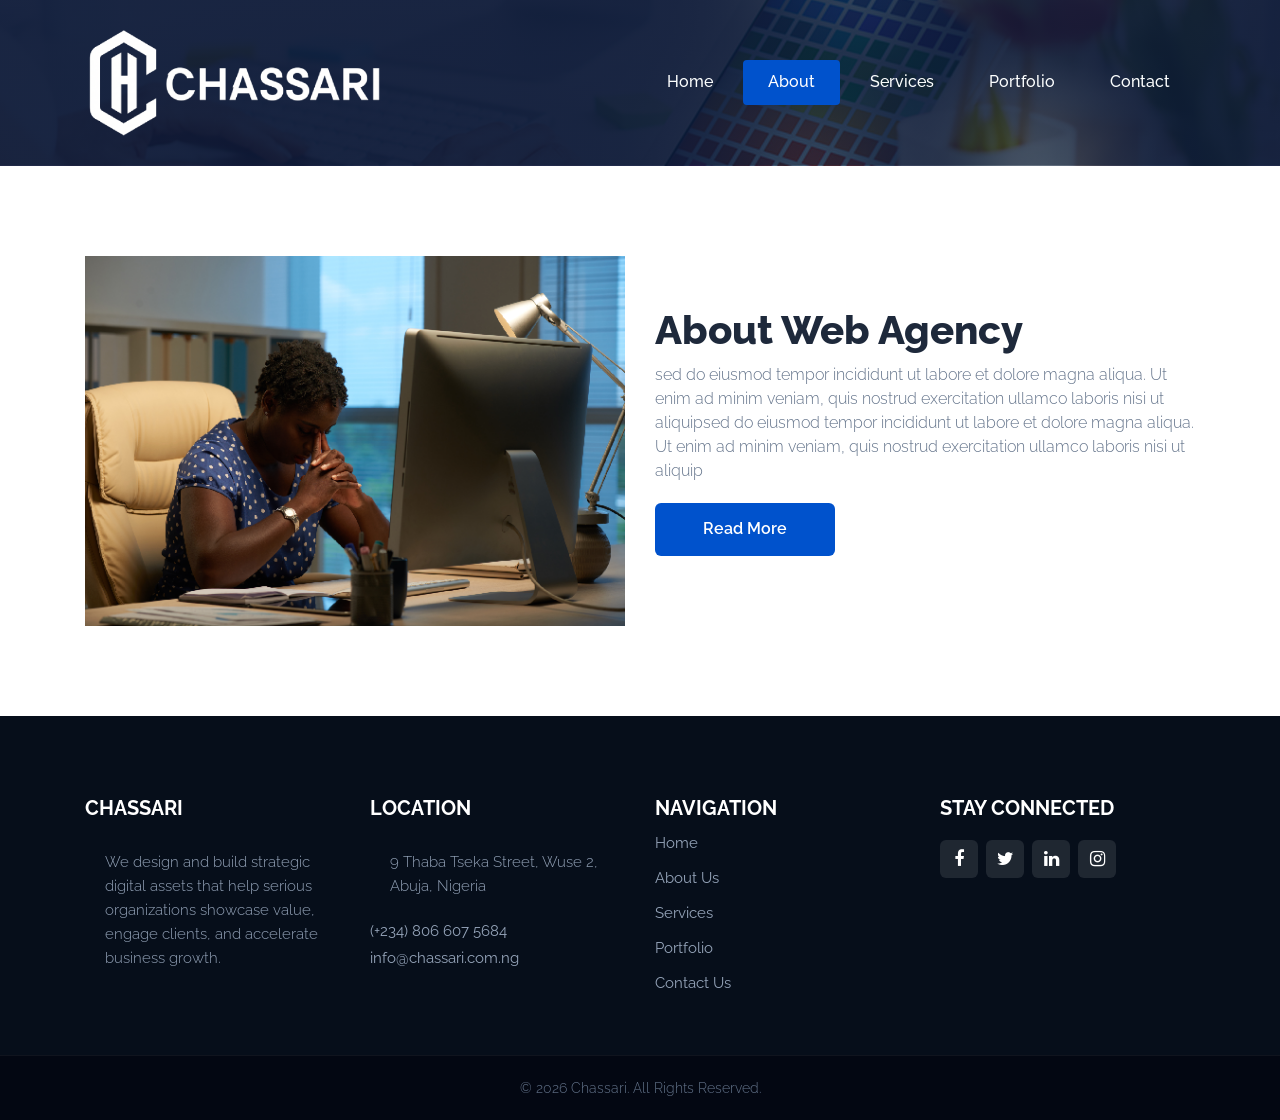
==== about.html @ c995de71 "Add files via upload" ====
<!DOCTYPE html>
<html lang="en">
   <head>
      <!-- basic -->
      <meta charset="utf-8">
      <meta http-equiv="X-UA-Compatible" content="IE=edge">
      <meta name="viewport" content="width=device-width, initial-scale=1">
      <!-- mobile metas -->
      <meta name="viewport" content="width=device-width, initial-scale=1">
      <meta name="viewport" content="initial-scale=1, maximum-scale=1">
      <!-- site metas -->
      <title>About</title>
      <meta name="keywords" content="">
      <meta name="description" content="">
      <meta name="author" content="">
      <!-- bootstrap css -->
      <link rel="stylesheet" type="text/css" href="css/bootstrap.min.css">
      <!-- style css -->
      <link rel="stylesheet" type="text/css" href="css/style.css">
      <!-- Responsive-->
      <link rel="stylesheet" href="css/responsive.css">
      <!-- fevicon -->
      <link rel="icon" href="images/fevicon.png" type="image/gif" />
      <!-- Scrollbar Custom CSS -->
      <link rel="stylesheet" href="css/jquery.mCustomScrollbar.min.css">
      <!-- Tweaks for older IEs-->
      <link rel="stylesheet" href="https://netdna.bootstrapcdn.com/font-awesome/4.0.3/css/font-awesome.css">
      <!-- fonts -->
      <link href="https://fonts.googleapis.com/css2?family=Raleway:wght@400;500;600;800&family=Sen:wght@400;700;800&display=swap" rel="stylesheet">
   </head>
   <body>
      <!-- header top section start -->
      
      <!-- header top section start -->
      <!-- header section start -->
      <div class="header_section">
         <div class="container">
            <nav class="navbar navbar-expand-lg navbar-light bg-light">
               <div class="logo"><a href="index.html"><img src="images/logo.png"></a></div>
               <button class="navbar-toggler" type="button" data-toggle="collapse" data-target="#navbarSupportedContent" aria-controls="navbarSupportedContent" aria-expanded="false" aria-label="Toggle navigation">
               <span class="navbar-toggler-icon"></span>
               </button>
               <div class="collapse navbar-collapse" id="navbarSupportedContent">
<ul class="navbar-nav ml-auto">
   <li class="nav-item">
      <a class="nav-link" href="index.html">Home</a>
   </li>
   <li class="nav-item active">
      <a class="nav-link" href="about.html">About</a>
   </li>
   <li class="nav-item">
      <a class="nav-link" href="services.html">Services</a>
   </li>
   <li class="nav-item">
      <a class="nav-link" href="portfolio.html">Portfolio</a>
   </li>
   <li class="nav-item">
      <a class="nav-link" href="contact.html">Contact</a>
   </li>
</ul>
                  <form class="form-inline my-2 my-lg-0">
                  </form>
               </div>
            </nav>
         </div>
      </div>
      <!-- header section end -->
      <!-- about sectuion start -->
      <div class="about_section layout_padding">
         <div class="container">
            <div class="row">
               <div class="col-md-6">
                  <div class="about_img"><img src="images/about-img.png"></div>
               </div>
               <div class="col-md-6">
                  <h1 class="about_taital">About Web Agency</h1>
                  <p class="about_text">sed do eiusmod tempor incididunt ut labore et dolore magna aliqua. Ut enim ad minim veniam, quis nostrud exercitation ullamco laboris nisi ut aliquipsed do eiusmod tempor incididunt ut labore et dolore magna aliqua. Ut enim ad minim veniam, quis nostrud exercitation ullamco laboris nisi ut aliquip</p>
                  <div class="read_bt_1"><a href="#">Read More</a></div>
               </div>
            </div>
         </div>
      </div>
      <!-- about sectuion end -->
      <!-- footer section start -->
      <div class="footer_section layout_padding">
         <div class="container">
            <div class="footer_section_2">
               <div class="row">
                  <div class="col-lg-3 col-sm-6">
                     <h2 class="useful_text">Chassari</h2>
                     <p class="lorem_text">We design and build strategic digital assets that help serious organizations showcase value, engage clients, and accelerate business growth.</p>
                  </div>
                  <div class="col-lg-3 col-sm-6">
                     <h2 class="useful_text">Location</h2>
                     <p class="dummy_text">9 Thaba Tseka Street, Wuse 2, Abuja, Nigeria</p>
                     <div class="location_text"><a href="tel:+2348066075684">(+234) 806 607 5684</a></div>
                     <div class="location_text"><a href="mailto:info@chassari.com.ng">info@chassari.com.ng</a></div>
                  </div>
                  <div class="col-lg-3 col-sm-6">
                     <h2 class="useful_text">Navigation</h2>
                     <div class="footer_menu">
                        <ul>
                           <li><a href="index.html">Home</a></li>
                           <li><a href="about.html">About Us</a></li>
                           <li><a href="services.html">Services</a></li>
                           <li><a href="portfolio.html">Portfolio</a></li>
                           <li><a href="contact.html">Contact Us</a></li>
                        </ul>
                     </div>
                  </div>
                  <div class="col-lg-3 col-sm-6">
                     <h2 class="useful_text">Stay Connected</h2>
                     <div class="form-group">

                        <div class="social_icon">
                           <ul>
                              <li><a href="#"><i class="fa fa-facebook" aria-hidden="true"></i></a></li>
                              <li><a href="#"><i class="fa fa-twitter" aria-hidden="true"></i></a></li>
                              <li><a href="#"><i class="fa fa-linkedin" aria-hidden="true"></i></a></li>
                              <li><a href="#"><i class="fa fa-instagram" aria-hidden="true"></i></a></li>
                           </ul>
                        </div>
                     </div>
                  </div>
               </div>
            </div>
         </div>
      </div>
      <!-- footer section end -->
      <!-- copyright section start -->
      <div class="copyright_section">
         <div class="container">
            <div class="row">
               <div class="col-sm-12">
                  <p class="copyright_text">&copy; 2026 Chassari. All Rights Reserved.</p>
               </div>
            </div>
         </div>
      </div>
      <!-- copyright section end -->
      <!-- Javascript files-->
      <script src="js/jquery.min.js"></script>
      <script src="js/popper.min.js"></script>
      <script src="js/bootstrap.bundle.min.js"></script>
      <script src="js/jquery-3.0.0.min.js"></script>
      <script src="js/plugin.js"></script>
   </body>
</html>
---- css/style.css ----
/*--------------------------------------------------------------------- File Name: style.css ---------------------------------------------------------------------*/

/*--------------------------------------------------------------------- import Fonts ---------------------------------------------------------------------*/

@import url('https://fonts.googleapis.com/css?family=Rajdhani:300,400,500,600,700');
@import url('https://fonts.googleapis.com/css?family=Poppins:100,100i,200,200i,300,300i,400,400i,500,500i,600,600i,700,700i,800,800i,900,900i');
@font-face {
    font-family: "Righteous";
    src: url("../fonts/BalooChettan-Regular.ttf");
}

/*--------------------------------------------------------------------- import Files ---------------------------------------------------------------------*/

@import url(animate.min.css);
@import url(normalize.css);
@import url(icomoon.css);
@import url(css/font-awesome.min.css);
@import url(meanmenu.css);
@import url(owl.carousel.min.css);
@import url(swiper.min.css);
@import url(slick.css);
@import url(jquery.fancybox.min.css);
@import url(jquery-ui.css);
@import url(nice-select.css);

/*--------------------------------------------------------------------- Color Palette Variables ---------------------------------------------------------------------*/

:root {
    --brand-primary: #0052CC;         /* Corporate Tech Blue */
    --brand-primary-dark: #003D99;    /* Deep Blue Hover */
    --brand-accent: #00B8D9;          /* Cyan Accent */
    --brand-dark-bg: #0A192F;         /* Midnight Navy Background */
    --brand-card-bg: #112240;         /* Modern Dark Elevation Card */
    --brand-light-bg: #F8FAFC;        /* Clean Light Slate Gray */
    --text-dark: #1E293B;             /* Charcoal Primary Heading Text */
    --text-muted: #64748B;            /* Muted Body Text */
}

/*--------------------------------------------------------------------- Skeleton ---------------------------------------------------------------------*/

* {
    box-sizing: border-box !important;
    transition: ease all 0.3s;
}

html {
    scroll-behavior: smooth;
}

body {
    color: var(--text-muted);
    font-size: 14px;
    line-height: 1.80857;
    font-weight: normal;
    overflow-x: hidden;
    font-family: 'Raleway', sans-serif;
    background-color: #ffffff;
}

a {
    color: var(--text-dark);
    text-decoration: none !important;
    outline: none !important;
    -webkit-transition: all .3s ease-in-out;
    -moz-transition: all .3s ease-in-out;
    -ms-transition: all .3s ease-in-out;
    -o-transition: all .3s ease-in-out;
    transition: all .3s ease-in-out;
}

h1, h2, h3, h4, h5, h6 {
    letter-spacing: 0;
    font-weight: normal;
    position: relative;
    padding: 0 0 10px 0;
    line-height: normal;
    color: var(--text-dark);
    margin: 0;
}

h1 { font-size: 24px }
h2 { font-size: 22px }
h3 { font-size: 18px }
h4 { font-size: 16px }
h5 { font-size: 14px }
h6 { font-size: 13px }

*, *::after, *::before {
    -webkit-box-sizing: border-box;
    -moz-box-sizing: border-box;
    box-sizing: border-box;
}

h1 a, h2 a, h3 a, h4 a, h5 a, h6 a {
    color: var(--text-dark);
    text-decoration: none!important;
    opacity: 1;
}

button:focus { outline: none; }

ul, li, ol {
    margin: 0px;
    padding: 0px;
    list-style: none;
}

p {
    margin: 20px;
    font-weight: 300;
    font-size: 15px;
    line-height: 24px;
}

a, .btn {
    text-decoration: none !important;
    outline: none !important;
}

img {
    max-width: 100%;
    height: auto;
}

:focus { outline: 0; }

.paddind_bottom_0 { padding-bottom: 0 !important; }

.btn-custom {
    margin-top: 20px;
    background-color: transparent !important;
    border: 2px solid #ddd;
    padding: 12px 40px;
    font-size: 16px;
}

.lead {
    font-size: 18px;
    line-height: 30px;
    color: #767676;
    margin: 0;
    padding: 0;
}

.form-control:focus {
    border-color: #ffffff !important;
    box-shadow: 0 0 0 .2rem rgba(255, 255, 255, .25);
}

.navbar-form input { border: none !important; }
.badge { font-weight: 500; }
blockquote { margin: 20px 0 20px; padding: 30px; }
button { border: 0; margin: 0; padding: 0; cursor: pointer; }
.full { float: left; width: 100%; }
.layout_padding { padding-top: 90px; padding-bottom: 0px; }
.padding_0 { padding: 0px; }

/* Header Top Section */

.header_top_section {
    width: 100%;
    display: flex;
    background-color: var(--brand-primary);
    height: auto;
    padding: 15px 0px;
}

.header_top_main { display: flex; }

.call_text, .call_text_1, .call_text_2 {
    width: 100%;
    float: left;
    font-size: 16px;
    color: #ffffff;
}

.call_text_1, .call_text_2 { text-align: right; }
.call_text_2 { text-align: center; }

.call_text a, .call_text_1 a, .call_text_2 a { color: #ffffff; }
.call_text a:hover, .call_text_1 a:hover, .call_text_2 a:hover { color: var(--brand-accent); }

.padding_left_15 { padding-left: 10px; }

/* Header Section & Banner Image Fix */

.header_section {
    width: 100%;
    float: left;
    /* Combines dark navy tint overlay with original image so banner image is clearly visible */
    background-image: linear-gradient(rgba(10, 25, 47, 0.75), rgba(10, 25, 47, 0.75)), url(../images/banner-bg.png);
    height: auto;
    background-size: cover;
    background-position: center center;
    background-repeat: no-repeat;
}

.bg-light { background-color: transparent !important; }
.logo { width: 27%; float: left; }
.ml-auto, .mx-auto { margin-left: auto!important; }

.navbar-expand-lg .navbar-nav .nav-link {
    padding-right: 25px;
    padding-left: 25px;
    font-size: 16px;
    font-weight: 500;
    color: #fcfefe;
    background-color: transparent;
    margin-left: 5px;
    border-radius: 4px;
}

.navbar-light .navbar-nav .nav-link:focus,
.navbar-light .navbar-nav .nav-link:hover,
.navbar-light .navbar-nav .active>.nav-link,
.navbar-light .navbar-nav .nav-link.active,
.navbar-light .navbar-nav .nav-link.show,
.navbar-light .navbar-nav .show>.nav-link {
    color: #ffffff !important;
    background-color: var(--brand-primary) !important;
}

.navbar { padding: 30px 0px 30px 0px; }

.search_icon ul { margin: 0px; padding: 0px; }
.search_icon li {
    float: left;
    font-size: 18px;
    color: #ffffff;
    padding: 0px 0px 0px 30px;
}
.search_icon li a { color: #ffffff; }
.search_icon li a:hover { color: var(--brand-accent); }

/* Banner Section */

.banner_section {
    width: 100%;
    float: left;
    padding: 100px 0px;
}

.banner_taital_main {
    width: 50%;
    float: left;
}

.banner_taital {
    width: 100%;
    float: left;
    font-size: 56px;
    color: #ffffff;
    text-transform: uppercase;
    font-weight: 800;
    padding-bottom: 0px;
    line-height: 66px;
    font-family: 'Sen', sans-serif;
}

.banner_text {
    width: 100%;
    float: left;
    font-size: 16px;
    color: #E2E8F0;
    margin-left: 0px;
}

.btn_main {
    width: 100%;
    display: flex;
    padding-top: 20px;
}

.contact_bt {
    width: auto;
    float: left;
}

.contact_bt a {
    width: 100%;
    float: left;
    font-size: 16px;
    color: #ffffff;
    background-color: var(--brand-primary);
    padding: 12px 30px;
    text-align: center;
    font-weight: 600;
    border-radius: 6px;
    box-shadow: 0 4px 14px rgba(0, 82, 204, 0.4);
}

.contact_bt a:hover {
    color: #ffffff;
    background-color: var(--brand-primary-dark);
}

.carousel-inner, .carousel, .carousel-item, .container, .fill {
    width: 100%;
    background-position: center center;
    background-size: cover;
}

.slide-wrapper { display: inline; }
.slide-wrapper .container { padding: 0; }

/* Vertical Carousel Sliders */

.banner_section .carousel-inner>.carousel-item.carousel-item-next,
.banner_section .carousel-inner>.carousel-item.active.carousel-item-right {
    transform: translate3d(0, 100%, 0);
    top: 0;
}

.banner_section .carousel-inner>.carousel-item.carousel-item-prev,
.banner_section .carousel-inner>.carousel-item.active.carousel-item-left {
    transform: translate3d(0, -100%, 0);
    top: 0;
}

.banner_section .carousel-inner>.carousel-item.next.carousel-item-left,
.banner_section .carousel-inner>.carousel-item.carousel-item-prev.carousel-item-right,
.banner_section .carousel-inner>.carousel-item.active {
    transform: translate3d(0, 0, 0);
    top: 0;
}

.carousel-indicators {
    position: absolute;
    top: 0; bottom: 0;
    margin: auto;
    height: 20px;
    right: 10px; left: auto; width: auto;
    transform: rotate(90deg);
}

.carousel-indicators li {
    display: block;
    margin-bottom: 5px;
    width: 15px; height: 15px;
    border-radius: 100%;
    background-color: var(--brand-primary);
}

.carousel-indicators li.active {
    margin-bottom: 5px;
    background: #ffffff;
}

/* About Section */

.about_section {
    width: 100%;
    float: left;
    padding: 90px 0px;
    background-color: #ffffff;
}

.about_taital {
    width: 100%;
    float: left;
    font-size: 40px;
    color: var(--text-dark);
    font-weight: 800;
    padding-top: 50px;
}

.about_img img { height: 370px; }

.about_text {
    width: 100%;
    float: left;
    font-size: 16px;
    color: var(--text-muted);
    margin: 0px;
}

.read_bt_1 {
    width: 180px;
    float: left;
    margin-top: 20px;
}

.read_bt_1 a {
    width: 100%;
    float: left;
    font-size: 16px;
    font-weight: 600;
    text-align: center;
    background-color: var(--brand-primary);
    color: #ffffff;
    padding: 12px 0px;
    border-radius: 6px;
}

.read_bt_1 a:hover {
    background-color: var(--brand-primary-dark);
    color: #ffffff;
}

.about_img { width: 100%; }

/* Services Section */

.services_section {
    width: 100%;
    float: left;
    background-color: var(--brand-dark-bg);
    height: auto;
    padding: 90px 0;
}

.services_taital {
    width: 100%;
    float: left;
    font-size: 40px;
    color: #ffffff;
    font-weight: 800;
    text-align: center;
}

.services_text {
    width: 100%;
    font-size: 14px;
    margin: 0px;
    color: #94A3B8;
    padding-top: 15px;
    text-align: center;
}

.services_section_2 {
    width: 100%;
    float: left;
    padding-top: 30px;
}

.box_main {
    width: 100%;
    background-color: var(--brand-card-bg);
    border: 1px solid rgba(255, 255, 255, 0.05);
    border-radius: 10px;
    height: auto;
    padding: 40px 20px 30px 20px;
    margin-top: 20px;
}

.box_main:hover, .box_main.active {
    background-color: #162C52;
    border-color: var(--brand-primary);
}

.service_img {
    width: 30%;
    margin: 0 auto;
    min-height: 71px;
}

.development_text {
    width: 100%;
    font-size: 22px;
    color: #ffffff;
    font-weight: 700;
    padding: 20px 0px 0px 0px;
    text-align: center;
}

.box_main:hover .readmore_bt, .box_main.active .readmore_bt {
    display: block;
}

.readmore_bt {
    width: 140px;
    margin: 0 auto;
    padding-top: 40px;
    position: relative;
    display: none;
}

.readmore_bt a {
    width: 100%;
    text-align: center;
    font-size: 14px;
    font-weight: 600;
    color: #ffffff;
    background-color: var(--brand-primary);
    padding: 10px 15px;
    border-radius: 4px;
    display: block;
}

.readmore_bt a:hover {
    background-color: var(--brand-primary-dark);
    color: #ffffff;
}

/* Portfolio Section */

.portfolio_section {
    width: 100%;
    float: left;
    background-color: var(--brand-light-bg);
    padding: 90px 0;
}

.portfolio_taital {
    width: 100%;
    float: left;
    font-size: 40px;
    color: var(--text-dark);
    font-weight: 800;
    text-align: center;
}

.portfolio_text {
    width: 100%;
    float: left;
    font-size: 16px;
    color: var(--text-muted);
    margin: 0px;
    text-align: center;
}

.portfolio_section_2 {
    padding: 50px 0px;
    width: 100%;
}

.pets_section_2 {
    width: 100%;
    float: left;
    padding-top: 20px;
}

.image {
    display: block;
    width: 100%;
    height: auto;
    border-radius: 8px;
}

.overlay {
    position: absolute;
    top: 0; bottom: 0; left: 0; right: 0;
    height: 100%; width: 100%;
    opacity: 0;
    transition: .5s ease;
    background-color: rgba(10, 25, 47, 0.85);
    border-radius: 8px;
    margin: 0 auto;
}

.container_main { position: relative; }
.container_main:hover .overlay { opacity: 1; }

.text {
    color: white;
    font-size: 20px;
    position: absolute;
    top: 50%; left: 50%;
    transform: translate(-50%, -50%);
    width: 80%;
}

.some_text {
    color: #fefefd;
    text-align: center;
    font-size: 18px;
    padding-bottom: 0;
    font-weight: 700;
    font-family: 'Sen', sans-serif;
}

i.fa.fa-link {
    background: var(--brand-primary);
    padding: 20px 20px 18px 20px;
    border-radius: 100%;
    color: #ffffff;
}

/* Contact Section */

.contact_section {
    width: 100%;
    float: left;
    padding-top: 80px;
}

.contact_taital {
    width: 100%;
    float: left;
    font-size: 45px;
    color: var(--text-dark);
    font-weight: 800;
    padding-bottom: 30px;
    text-align: center;
}

.contact_section_2 {
    width: 100%;
    float: left;
    background-color: var(--brand-dark-bg);
    height: auto;
    padding: 75px 0px 90px 0px;
}

.send_bt a, .send_bt.active {
    background-color: var(--brand-primary) !important;
    color: #ffffff !important;
    border-radius: 6px !important;
}

.send_bt a:hover {
    background-color: var(--brand-primary-dark) !important;
    color: #ffffff !important;
}

/* Footer Section */

.footer_section {
    width: 100%;
    float: left;
    background-color: #060E1A;
    height: auto;
    padding: 80px 0 50px 0;
}

.useful_text {
    width: 100%;
    font-size: 20px;
    color: #ffffff;
    font-weight: 700;
    text-transform: uppercase;
}

.lorem_text, .dummy_text, .location_text a, .footer_menu li a {
    color: #94A3B8;
    font-size: 15px;
}

.location_text a:hover, .footer_menu li a:hover {
    color: var(--brand-accent);
}

.social_icon li a {
    float: left;
    background-color: rgba(255, 255, 255, 0.1);
    color: #ffffff;
    border-radius: 6px;
    font-size: 18px;
    margin-right: 8px;
    width: 38px; height: 38px;
    line-height: 38px;
    text-align: center;
    margin-top: 10px;
}

.social_icon li a:hover {
    background-color: var(--brand-primary);
    color: #ffffff;
}

.update_mail {
    color: #1E293B;
    width: 100%;
    height: 48px;
    font-size: 15px;
    padding: 10px 15px;
    background-color: #ffffff;
    border-radius: 4px;
    border: 0;
    margin-top: 10px;
}

.subscribe_bt {
    width: 140px;
    float: left;
    padding-top: 15px;
}

.subscribe_bt a {
    width: 100%;
    float: left;
    color: #ffffff;
    font-size: 14px;
    font-weight: 600;
    padding: 10px 0px;
    background-color: var(--brand-primary);
    text-transform: uppercase;
    text-align: center;
    border-radius: 4px;
}

.subscribe_bt a:hover {
    background-color: var(--brand-primary-dark);
    color: #ffffff;
}

.footer_menu li a {
    padding: 0px 0px 8px 0px;
    display: block;
}

/* Copyright Section */

.copyright_section {
    width: 100%;
    float: left;
    background-color: #030712;
    border-top: 1px solid rgba(255, 255, 255, 0.05);
}

.copyright_text, .copyright_text a {
    font-size: 14px;
    color: #64748B;
    text-align: center;
    margin: 20px 0px;
}

.copyright_text a:hover { color: var(--brand-accent); }

.margin_top90 { margin-top: 90px; }
.margin90 { margin: 90px 0px; }
---- css/responsive.css ----
/*--------------------------------------------------------------------- File Name: responsive.css ---------------------------------------------------------------------*/


/*------------------------------------------------------------------- 991px x 768px ---------------------------------------------------------------------*/

@media only screen and (min-width: 768px) and (max-width: 991px) {
    .header-search {
        padding: 15px 0px;
    }
}


/*------------------------------------------------------------------- 767px x 599px ---------------------------------------------------------------------*/

@media only screen and (min-width: 599px) and (max-width: 767px) {
    .logo {
        text-align: center;
    }
    .cart-content-right {
        padding-bottom: 5px;
    }
    .mg {
        margin: 0px 0px;
    }
    .menu-area-main {
        height: 256px;
        overflow-y: auto;
    }
    .megamenu>.row [class*="col-"] {
        padding: 0px;
    }
    .menu-area-main .megamenu .men-cat {
        padding: 0px 15px;
    }
    .menu-area-main .megamenu .women-cat {
        padding: 0px 15px;
    }
    .menu-area-main .megamenu .el-cat {
        padding: 0px 15px;
    }
    .mean-container .mean-nav ul li a.mean-expand {
        height: 19px;
    }
    .category-box.women-box {
        display: none;
    }
    .cart-box {
        display: inline-block;
        margin: 0px 30px;
    }
    .wish-box {
        float: none;
        margin: 0px 30px;
        display: inline-block;
    }
    .menu-add {
        display: none;
    }
    .category-box {
        display: none;
    }
    .mean-container .mean-nav ul li ol {
        padding: 0px;
    }
    .mean-container .mean-nav ul li a {
        padding: 10px 20px;
        width: 94.8%;
    }
    .mean-container .mean-nav ul li li a {
        width: 92%;
        padding: 1em 4%;
    }
    .mean-container .mean-nav ul li li li a {
        width: 100%;
    }
    .header-search {
        padding: 15px 0px;
    }
    #collapseFilter.d-md-block {
        padding: 30px 0px;
    }
}


/*------------------------------------------------------------------- 599px x 280px ---------------------------------------------------------------------*/

@media only screen and (min-width: 280px) and (max-width: 599px) {
    .cart-content-right {
        padding-bottom: 5px;
    }
    .megamenu>.row [class*="col-"] {
        padding: 0px;
    }
    .menu-area-main .megamenu .men-cat {
        padding: 0px 15px;
    }
    .menu-area-main .megamenu .women-cat {
        padding: 0px 15px;
    }
    .menu-area-main .megamenu .el-cat {
        padding: 0px 15px;
    }
    .mean-container .mean-nav ul li a {
        padding: 1em 4%;
        width: 92%;
    }
    .mean-container .mean-nav ul li li a {
        width: 90%;
        padding: 1em 5%;
    }
    .mean-container .sub-full.megamenu-categories ol li a {
        padding: 5px 0px;
        text-transform: capitalize;
        width: 100%;
    }
    .megamenu .sub-full.megamenu-categories .women-box .banner-up-text a {
        width: auto;
        border: none;
        float: none;
    }
    .menu-area-main {
        height: 45px;
        overflow-y: auto;
    }
    .mean-container .mean-nav ul li a.mean-expand {
        top: 0;
    }
}

@media (min-width: 992px) and (max-width: 1199px) {
    .navbar-expand-lg .navbar-nav .nav-link {
        padding-right: 20px;
        padding-left: 20px;
    }
    .header_section {
        background-size: 100% 100%;
    }
    .banner_section {
        padding: 50px 0px;
    }
    .box_main {
        padding: 40px 5px 0px 5px;
    }
}

@media (min-width: 768px) and (max-width: 991px) {
    .navbar-expand-lg .navbar-nav .nav-link {
        text-align: center;
    }
    .search_icon {
        margin: 0 auto;
    }
    .search_icon li {
        padding: 0px 20px;
    }
    .navbar-toggler {
        background-color: #fff;
    }
    .call_text {
        font-size: 12px;
    }
    .call_text_2 {
        font-size: 12px;
    }
    .call_text_1 {
        font-size: 12px;
    }
    .banner_section {
        padding: 50px 0px;
    }
    .banner_taital_main {
        width: 65%;
    }
    .header_section {
        background-size: cover;
    }
    .about_taital {
        font-size: 34px;
        padding-top: 0px;
    }
    .about_text {
        width: 100%;
        font-size: 14px;
    }
    .about_img img {
        height: 300px;
    }

    .readmore_bt a {
        color: #252525;
        background-color: #fff;
    }

    .readmore_bt a:hover {
        background-color: #252525;
        color: #ffffff;
        box-shadow: 0px 3px 5px 0px #f6f6f5 !important;
    }

    .box_main {
        margin-top: 30px;
    }
    .footer_section_2 {
        padding-top: 0px;
    }
    .useful_text {
        margin-top: 30px;
    }
    .footer_section {
        padding: 50px 0px;
    }
}

@media (min-width: 576px) and (max-width: 767px) {
    .header_top_section {
        display: none;
    }
    .navbar-expand-lg .navbar-nav .nav-link {
        text-align: center;
        margin-top: 20px;
    }
    .navbar-toggler {
        background-color: #fff;
    }
    .header_section {
        background-size: cover;
    }
    .logo {
        width: auto;
    }
    .banner_taital_main {
        width: 100%;
    }
    .banner_taital {
        font-size: 40px;
        line-height: 50px;
    }
    .slide-wrapper .container {
        padding: 0px 10px;
    }
    .banner_section {
        padding-top: 20px;
    }
    .carousel-indicators {
        right: -30px;
    }
    .about_img img {
        height: auto;
        margin-top: 30px;
    }
    .about_section .row {
        display: flex;
        flex-direction: column-reverse;
    }
    .about_taital {
        font-size: 30px;
    }
    .about_text {
        width: 94%;
        font-size: 14px;
    }

    .readmore_bt a {
        color: #252525;
        background-color: #fff;
    }

    .readmore_bt a:hover {
        background-color: #252525;
        color: #ffffff;
        box-shadow: 0px 3px 5px 0px #f6f6f5 !important;
    }

    .box_main {
        margin-top: 30px;
    }
    .portfolio_section {
        width: 100%;
    }
    .portfolio_section_2 {
        padding: 20px 0px;
    }
    .container_main {
        margin-top: 20px;
    }
    .contact_taital {
        font-size: 40px;
    }
    .footer_section_2 {
        padding-top: 0px;
    }
    .useful_text {
        margin-top: 30px;
    }
    .footer_section {
        padding: 50px 0px;
    }
}

@media (max-width: 575px) {
    .header_top_section {
        display: none;
    }
    .navbar-expand-lg .navbar-nav .nav-link {
        text-align: center;
        margin-top: 20px;
    }
    .navbar-toggler {
        background-color: #fff;
    }
    .header_section {
        background-size: cover;
    }
    .logo {
        width: auto;
    }
    .banner_taital_main {
        width: 100%;
    }
    .banner_taital {
        font-size: 40px;
        line-height: 50px;
    }
    .slide-wrapper .container {
        padding: 0px 10px;
    }
    .banner_section {
        padding-top: 20px;
    }
    .carousel-indicators {
        right: -30px;
    }
    .about_img img {
        height: auto;
        margin-top: 30px;
    }
    .about_section .row {
        display: flex;
        flex-direction: column-reverse;
    }
    .about_taital {
        font-size: 30px;
        padding-top: 0px;
    }
    .about_text {
        width: 94%;
        font-size: 14px;
    }
    .readmore_bt a {
        color: #252525;
        background-color: #fff;
    }
    .readmore_bt a:hover {
        box-shadow: 0px 3px 5px 0px #f6f6f5;
    }
    .box_main {
        margin-top: 30px;
    }
    .portfolio_section {
        width: 100%;
    }
    .portfolio_section_2 {
        padding: 20px 0px;
    }
    .container_main {
        margin-top: 20px;
    }
    .contact_taital {
        font-size: 40px;
    }
    .footer_section_2 {
        padding-top: 0px;
    }
    .useful_text {
        margin-top: 30px;
    }
    .footer_section {
        padding: 50px 0px;
    }
}
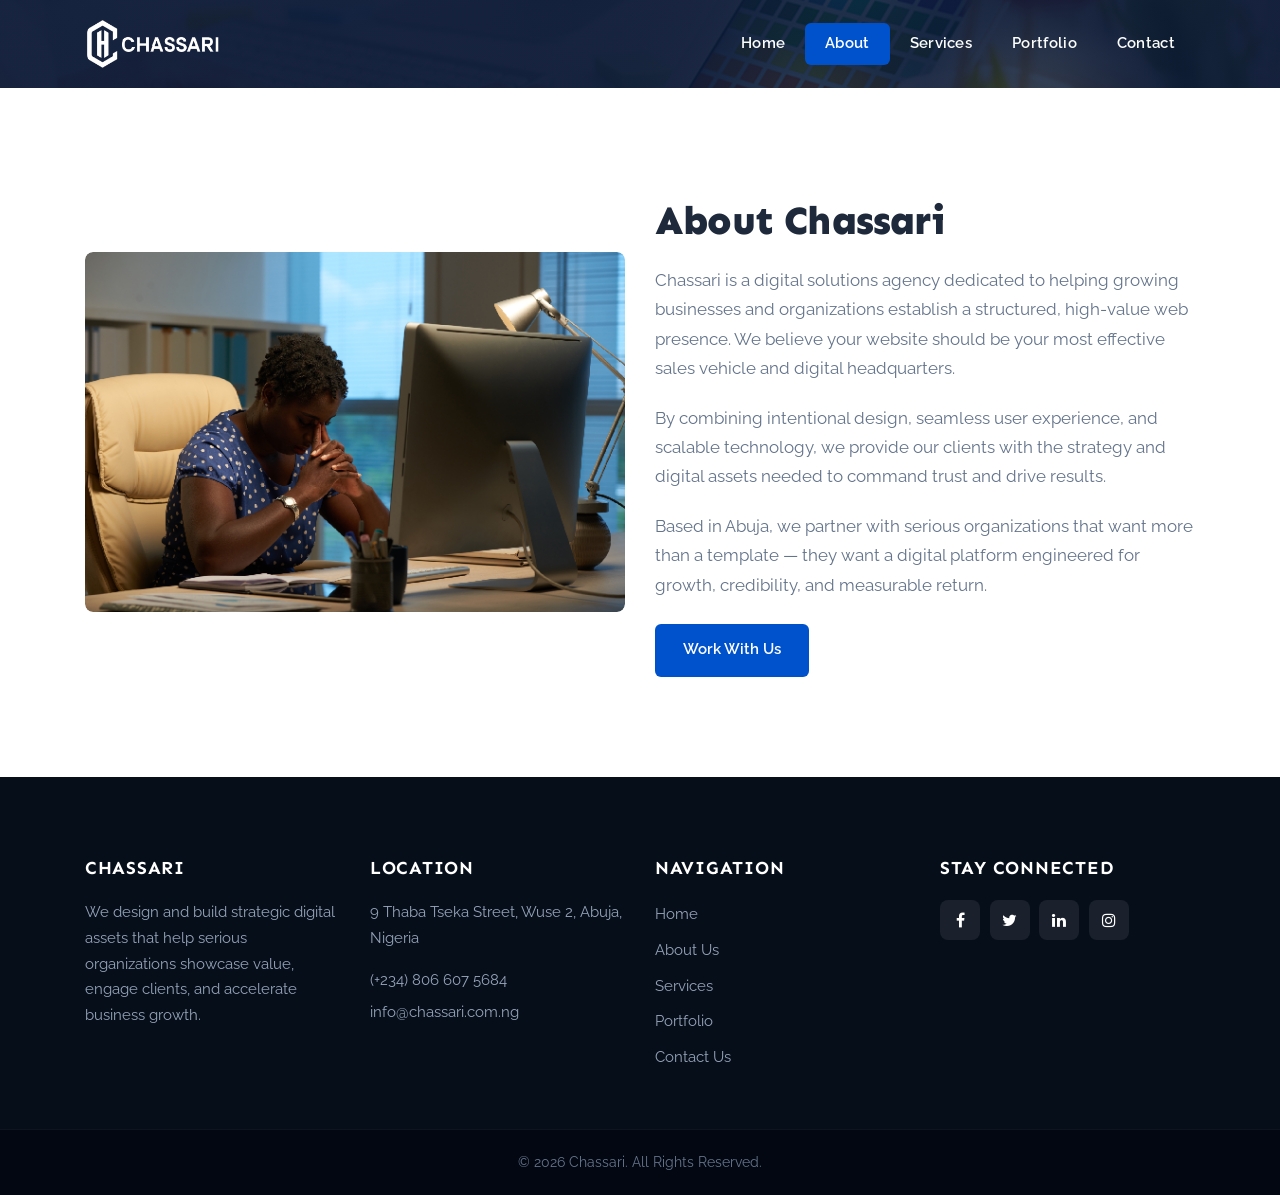
==== commit 1d062f20: "Add files via upload" ====
--- a/about.html
+++ b/about.html
@@ -1,148 +1,127 @@
 <!DOCTYPE html>
 <html lang="en">
-   <head>
-      <!-- basic -->
-      <meta charset="utf-8">
-      <meta http-equiv="X-UA-Compatible" content="IE=edge">
-      <meta name="viewport" content="width=device-width, initial-scale=1">
-      <!-- mobile metas -->
-      <meta name="viewport" content="width=device-width, initial-scale=1">
-      <meta name="viewport" content="initial-scale=1, maximum-scale=1">
-      <!-- site metas -->
-      <title>About</title>
-      <meta name="keywords" content="">
-      <meta name="description" content="">
-      <meta name="author" content="">
-      <!-- bootstrap css -->
-      <link rel="stylesheet" type="text/css" href="css/bootstrap.min.css">
-      <!-- style css -->
-      <link rel="stylesheet" type="text/css" href="css/style.css">
-      <!-- Responsive-->
-      <link rel="stylesheet" href="css/responsive.css">
-      <!-- fevicon -->
-      <link rel="icon" href="images/fevicon.png" type="image/gif" />
-      <!-- Scrollbar Custom CSS -->
-      <link rel="stylesheet" href="css/jquery.mCustomScrollbar.min.css">
-      <!-- Tweaks for older IEs-->
-      <link rel="stylesheet" href="https://netdna.bootstrapcdn.com/font-awesome/4.0.3/css/font-awesome.css">
-      <!-- fonts -->
-      <link href="https://fonts.googleapis.com/css2?family=Raleway:wght@400;500;600;800&family=Sen:wght@400;700;800&display=swap" rel="stylesheet">
-   </head>
-   <body>
-      <!-- header top section start -->
-      
-      <!-- header top section start -->
-      <!-- header section start -->
-      <div class="header_section">
-         <div class="container">
-            <nav class="navbar navbar-expand-lg navbar-light bg-light">
-               <div class="logo"><a href="index.html"><img src="images/logo.png"></a></div>
-               <button class="navbar-toggler" type="button" data-toggle="collapse" data-target="#navbarSupportedContent" aria-controls="navbarSupportedContent" aria-expanded="false" aria-label="Toggle navigation">
+<head>
+   <meta charset="utf-8">
+   <meta http-equiv="X-UA-Compatible" content="IE=edge">
+   <meta name="viewport" content="width=device-width, initial-scale=1, maximum-scale=5">
+   <title>About Us | Chassari – Web Design & Digital Growth</title>
+   <meta name="keywords" content="about chassari, web design abuja, digital agency nigeria">
+   <meta name="description" content="Learn about Chassari – a digital solutions agency helping businesses build high-value web presence and drive growth.">
+   <meta name="author" content="Chassari">
+   <link rel="stylesheet" type="text/css" href="css/bootstrap.min.css">
+   <link rel="stylesheet" type="text/css" href="css/style.css">
+   <link rel="stylesheet" href="css/responsive.css">
+   <link rel="icon" href="images/favicon.png" type="image/png">
+   <link rel="apple-touch-icon" href="images/favicon.png">
+   <link rel="stylesheet" href="https://netdna.bootstrapcdn.com/font-awesome/4.0.3/css/font-awesome.css">
+   <link href="https://fonts.googleapis.com/css2?family=Raleway:wght@400;500;600;700;800&family=Sen:wght@400;700;800&display=swap" rel="stylesheet">
+</head>
+<body>
+   <div class="header_section">
+      <div class="container">
+         <nav class="navbar navbar-expand-lg navbar-light bg-light">
+            <div class="logo">
+               <a href="index.html"><img src="images/logo.png" alt="Chassari Logo"></a>
+            </div>
+            <button class="navbar-toggler" type="button" data-toggle="collapse" data-target="#navbarSupportedContent" aria-controls="navbarSupportedContent" aria-expanded="false" aria-label="Toggle navigation">
                <span class="navbar-toggler-icon"></span>
-               </button>
-               <div class="collapse navbar-collapse" id="navbarSupportedContent">
-<ul class="navbar-nav ml-auto">
-   <li class="nav-item">
-      <a class="nav-link" href="index.html">Home</a>
-   </li>
-   <li class="nav-item active">
-      <a class="nav-link" href="about.html">About</a>
-   </li>
-   <li class="nav-item">
-      <a class="nav-link" href="services.html">Services</a>
-   </li>
-   <li class="nav-item">
-      <a class="nav-link" href="portfolio.html">Portfolio</a>
-   </li>
-   <li class="nav-item">
-      <a class="nav-link" href="contact.html">Contact</a>
-   </li>
-</ul>
-                  <form class="form-inline my-2 my-lg-0">
-                  </form>
-               </div>
-            </nav>
-         </div>
+            </button>
+            <div class="collapse navbar-collapse" id="navbarSupportedContent">
+               <ul class="navbar-nav ml-auto">
+                  <li class="nav-item">
+                     <a class="nav-link" href="index.html">Home</a>
+                  </li>
+                  <li class="nav-item active">
+                     <a class="nav-link" href="about.html">About</a>
+                  </li>
+                  <li class="nav-item">
+                     <a class="nav-link" href="services.html">Services</a>
+                  </li>
+                  <li class="nav-item">
+                     <a class="nav-link" href="portfolio.html">Portfolio</a>
+                  </li>
+                  <li class="nav-item">
+                     <a class="nav-link" href="contact.html">Contact</a>
+                  </li>
+               </ul>
+            </div>
+         </nav>
       </div>
-      <!-- header section end -->
-      <!-- about sectuion start -->
-      <div class="about_section layout_padding">
-         <div class="container">
-            <div class="row">
-               <div class="col-md-6">
-                  <div class="about_img"><img src="images/about-img.png"></div>
-               </div>
-               <div class="col-md-6">
-                  <h1 class="about_taital">About Web Agency</h1>
-                  <p class="about_text">sed do eiusmod tempor incididunt ut labore et dolore magna aliqua. Ut enim ad minim veniam, quis nostrud exercitation ullamco laboris nisi ut aliquipsed do eiusmod tempor incididunt ut labore et dolore magna aliqua. Ut enim ad minim veniam, quis nostrud exercitation ullamco laboris nisi ut aliquip</p>
-                  <div class="read_bt_1"><a href="#">Read More</a></div>
-               </div>
+   </div>
+
+   <div class="about_section layout_padding">
+      <div class="container">
+         <div class="row align-items-center">
+            <div class="col-md-6">
+               <div class="about_img"><img src="images/about-img.png" alt="About Chassari"></div>
+            </div>
+            <div class="col-md-6">
+               <h1 class="about_taital">About Chassari</h1>
+               <p class="about_text">Chassari is a digital solutions agency dedicated to helping growing businesses and organizations establish a structured, high-value web presence. We believe your website should be your most effective sales vehicle and digital headquarters.</p>
+               <p class="about_text">By combining intentional design, seamless user experience, and scalable technology, we provide our clients with the strategy and digital assets needed to command trust and drive results.</p>
+               <p class="about_text">Based in Abuja, we partner with serious organizations that want more than a template — they want a digital platform engineered for growth, credibility, and measurable return.</p>
+               <div class="read_bt_1"><a href="contact.html">Work With Us</a></div>
             </div>
          </div>
       </div>
-      <!-- about sectuion end -->
-      <!-- footer section start -->
-      <div class="footer_section layout_padding">
-         <div class="container">
-            <div class="footer_section_2">
-               <div class="row">
-                  <div class="col-lg-3 col-sm-6">
-                     <h2 class="useful_text">Chassari</h2>
-                     <p class="lorem_text">We design and build strategic digital assets that help serious organizations showcase value, engage clients, and accelerate business growth.</p>
+   </div>
+
+   <div class="footer_section layout_padding">
+      <div class="container">
+         <div class="footer_section_2">
+            <div class="row">
+               <div class="col-lg-3 col-sm-6">
+                  <h2 class="useful_text">Chassari</h2>
+                  <p class="lorem_text">We design and build strategic digital assets that help serious organizations showcase value, engage clients, and accelerate business growth.</p>
+               </div>
+               <div class="col-lg-3 col-sm-6">
+                  <h2 class="useful_text">Location</h2>
+                  <p class="dummy_text">9 Thaba Tseka Street, Wuse 2, Abuja, Nigeria</p>
+                  <div class="location_text"><a href="tel:+2348066075684">(+234) 806 607 5684</a></div>
+                  <div class="location_text"><a href="mailto:info@chassari.com.ng">info@chassari.com.ng</a></div>
+               </div>
+               <div class="col-lg-3 col-sm-6">
+                  <h2 class="useful_text">Navigation</h2>
+                  <div class="footer_menu">
+                     <ul>
+                        <li><a href="index.html">Home</a></li>
+                        <li><a href="about.html">About Us</a></li>
+                        <li><a href="services.html">Services</a></li>
+                        <li><a href="portfolio.html">Portfolio</a></li>
+                        <li><a href="contact.html">Contact Us</a></li>
+                     </ul>
                   </div>
-                  <div class="col-lg-3 col-sm-6">
-                     <h2 class="useful_text">Location</h2>
-                     <p class="dummy_text">9 Thaba Tseka Street, Wuse 2, Abuja, Nigeria</p>
-                     <div class="location_text"><a href="tel:+2348066075684">(+234) 806 607 5684</a></div>
-                     <div class="location_text"><a href="mailto:info@chassari.com.ng">info@chassari.com.ng</a></div>
-                  </div>
-                  <div class="col-lg-3 col-sm-6">
-                     <h2 class="useful_text">Navigation</h2>
-                     <div class="footer_menu">
-                        <ul>
-                           <li><a href="index.html">Home</a></li>
-                           <li><a href="about.html">About Us</a></li>
-                           <li><a href="services.html">Services</a></li>
-                           <li><a href="portfolio.html">Portfolio</a></li>
-                           <li><a href="contact.html">Contact Us</a></li>
-                        </ul>
-                     </div>
-                  </div>
-                  <div class="col-lg-3 col-sm-6">
-                     <h2 class="useful_text">Stay Connected</h2>
-                     <div class="form-group">
-
-                        <div class="social_icon">
-                           <ul>
-                              <li><a href="#"><i class="fa fa-facebook" aria-hidden="true"></i></a></li>
-                              <li><a href="#"><i class="fa fa-twitter" aria-hidden="true"></i></a></li>
-                              <li><a href="#"><i class="fa fa-linkedin" aria-hidden="true"></i></a></li>
-                              <li><a href="#"><i class="fa fa-instagram" aria-hidden="true"></i></a></li>
-                           </ul>
-                        </div>
-                     </div>
+               </div>
+               <div class="col-lg-3 col-sm-6">
+                  <h2 class="useful_text">Stay Connected</h2>
+                  <div class="social_icon">
+                     <ul>
+                        <li><a href="#" aria-label="Facebook"><i class="fa fa-facebook" aria-hidden="true"></i></a></li>
+                        <li><a href="#" aria-label="Twitter"><i class="fa fa-twitter" aria-hidden="true"></i></a></li>
+                        <li><a href="#" aria-label="LinkedIn"><i class="fa fa-linkedin" aria-hidden="true"></i></a></li>
+                        <li><a href="#" aria-label="Instagram"><i class="fa fa-instagram" aria-hidden="true"></i></a></li>
+                     </ul>
                   </div>
                </div>
             </div>
          </div>
       </div>
-      <!-- footer section end -->
-      <!-- copyright section start -->
-      <div class="copyright_section">
-         <div class="container">
-            <div class="row">
-               <div class="col-sm-12">
-                  <p class="copyright_text">&copy; 2026 Chassari. All Rights Reserved.</p>
-               </div>
+   </div>
+
+   <div class="copyright_section">
+      <div class="container">
+         <div class="row">
+            <div class="col-sm-12">
+               <p class="copyright_text">&copy; 2026 Chassari. All Rights Reserved.</p>
             </div>
          </div>
       </div>
-      <!-- copyright section end -->
-      <!-- Javascript files-->
-      <script src="js/jquery.min.js"></script>
-      <script src="js/popper.min.js"></script>
-      <script src="js/bootstrap.bundle.min.js"></script>
-      <script src="js/jquery-3.0.0.min.js"></script>
-      <script src="js/plugin.js"></script>
-   </body>
+   </div>
+
+   <script src="js/jquery.min.js"></script>
+   <script src="js/popper.min.js"></script>
+   <script src="js/bootstrap.bundle.min.js"></script>
+   <script src="js/jquery-3.0.0.min.js"></script>
+   <script src="js/plugin.js"></script>
+</body>
 </html>
--- a/css/style.css
+++ b/css/style.css
@@ -1,721 +1,675 @@
-/*--------------------------------------------------------------------- File Name: style.css ---------------------------------------------------------------------*/
-
-/*--------------------------------------------------------------------- import Fonts ---------------------------------------------------------------------*/
-
-@import url('https://fonts.googleapis.com/css?family=Rajdhani:300,400,500,600,700');
-@import url('https://fonts.googleapis.com/css?family=Poppins:100,100i,200,200i,300,300i,400,400i,500,500i,600,600i,700,700i,800,800i,900,900i');
-@font-face {
-    font-family: "Righteous";
-    src: url("../fonts/BalooChettan-Regular.ttf");
-}
-
-/*--------------------------------------------------------------------- import Files ---------------------------------------------------------------------*/
-
-@import url(animate.min.css);
-@import url(normalize.css);
-@import url(icomoon.css);
-@import url(css/font-awesome.min.css);
-@import url(meanmenu.css);
-@import url(owl.carousel.min.css);
-@import url(swiper.min.css);
-@import url(slick.css);
-@import url(jquery.fancybox.min.css);
-@import url(jquery-ui.css);
-@import url(nice-select.css);
-
-/*--------------------------------------------------------------------- Color Palette Variables ---------------------------------------------------------------------*/
-
-:root {
-    --brand-primary: #0052CC;         /* Corporate Tech Blue */
-    --brand-primary-dark: #003D99;    /* Deep Blue Hover */
-    --brand-accent: #00B8D9;          /* Cyan Accent */
-    --brand-dark-bg: #0A192F;         /* Midnight Navy Background */
-    --brand-card-bg: #112240;         /* Modern Dark Elevation Card */
-    --brand-light-bg: #F8FAFC;        /* Clean Light Slate Gray */
-    --text-dark: #1E293B;             /* Charcoal Primary Heading Text */
-    --text-muted: #64748B;            /* Muted Body Text */
-}
-
-/*--------------------------------------------------------------------- Skeleton ---------------------------------------------------------------------*/
-
-* {
-    box-sizing: border-box !important;
-    transition: ease all 0.3s;
-}
-
-html {
-    scroll-behavior: smooth;
-}
-
-body {
-    color: var(--text-muted);
-    font-size: 14px;
-    line-height: 1.80857;
-    font-weight: normal;
-    overflow-x: hidden;
-    font-family: 'Raleway', sans-serif;
-    background-color: #ffffff;
-}
-
-a {
-    color: var(--text-dark);
-    text-decoration: none !important;
-    outline: none !important;
-    -webkit-transition: all .3s ease-in-out;
-    -moz-transition: all .3s ease-in-out;
-    -ms-transition: all .3s ease-in-out;
-    -o-transition: all .3s ease-in-out;
-    transition: all .3s ease-in-out;
-}
-
-h1, h2, h3, h4, h5, h6 {
-    letter-spacing: 0;
-    font-weight: normal;
-    position: relative;
-    padding: 0 0 10px 0;
-    line-height: normal;
-    color: var(--text-dark);
-    margin: 0;
-}
-
-h1 { font-size: 24px }
-h2 { font-size: 22px }
-h3 { font-size: 18px }
-h4 { font-size: 16px }
-h5 { font-size: 14px }
-h6 { font-size: 13px }
-
-*, *::after, *::before {
-    -webkit-box-sizing: border-box;
-    -moz-box-sizing: border-box;
-    box-sizing: border-box;
-}
-
-h1 a, h2 a, h3 a, h4 a, h5 a, h6 a {
-    color: var(--text-dark);
-    text-decoration: none!important;
-    opacity: 1;
-}
-
-button:focus { outline: none; }
-
-ul, li, ol {
-    margin: 0px;
-    padding: 0px;
-    list-style: none;
-}
-
-p {
-    margin: 20px;
-    font-weight: 300;
-    font-size: 15px;
-    line-height: 24px;
-}
-
-a, .btn {
-    text-decoration: none !important;
-    outline: none !important;
-}
-
-img {
-    max-width: 100%;
-    height: auto;
-}
-
-:focus { outline: 0; }
-
-.paddind_bottom_0 { padding-bottom: 0 !important; }
-
-.btn-custom {
-    margin-top: 20px;
-    background-color: transparent !important;
-    border: 2px solid #ddd;
-    padding: 12px 40px;
-    font-size: 16px;
-}
-
-.lead {
-    font-size: 18px;
-    line-height: 30px;
-    color: #767676;
-    margin: 0;
-    padding: 0;
-}
-
-.form-control:focus {
-    border-color: #ffffff !important;
-    box-shadow: 0 0 0 .2rem rgba(255, 255, 255, .25);
-}
-
-.navbar-form input { border: none !important; }
-.badge { font-weight: 500; }
-blockquote { margin: 20px 0 20px; padding: 30px; }
-button { border: 0; margin: 0; padding: 0; cursor: pointer; }
-.full { float: left; width: 100%; }
-.layout_padding { padding-top: 90px; padding-bottom: 0px; }
-.padding_0 { padding: 0px; }
-
-/* Header Top Section */
-
-.header_top_section {
-    width: 100%;
-    display: flex;
-    background-color: var(--brand-primary);
-    height: auto;
-    padding: 15px 0px;
-}
-
-.header_top_main { display: flex; }
-
-.call_text, .call_text_1, .call_text_2 {
-    width: 100%;
-    float: left;
-    font-size: 16px;
-    color: #ffffff;
-}
-
-.call_text_1, .call_text_2 { text-align: right; }
-.call_text_2 { text-align: center; }
-
-.call_text a, .call_text_1 a, .call_text_2 a { color: #ffffff; }
-.call_text a:hover, .call_text_1 a:hover, .call_text_2 a:hover { color: var(--brand-accent); }
-
-.padding_left_15 { padding-left: 10px; }
-
-/* Header Section & Banner Image Fix */
-
-.header_section {
-    width: 100%;
-    float: left;
-    /* Combines dark navy tint overlay with original image so banner image is clearly visible */
-    background-image: linear-gradient(rgba(10, 25, 47, 0.75), rgba(10, 25, 47, 0.75)), url(../images/banner-bg.png);
-    height: auto;
-    background-size: cover;
-    background-position: center center;
-    background-repeat: no-repeat;
-}
-
-.bg-light { background-color: transparent !important; }
-.logo { width: 27%; float: left; }
-.ml-auto, .mx-auto { margin-left: auto!important; }
-
-.navbar-expand-lg .navbar-nav .nav-link {
-    padding-right: 25px;
-    padding-left: 25px;
-    font-size: 16px;
-    font-weight: 500;
-    color: #fcfefe;
-    background-color: transparent;
-    margin-left: 5px;
-    border-radius: 4px;
-}
-
-.navbar-light .navbar-nav .nav-link:focus,
-.navbar-light .navbar-nav .nav-link:hover,
-.navbar-light .navbar-nav .active>.nav-link,
-.navbar-light .navbar-nav .nav-link.active,
-.navbar-light .navbar-nav .nav-link.show,
-.navbar-light .navbar-nav .show>.nav-link {
-    color: #ffffff !important;
-    background-color: var(--brand-primary) !important;
-}
-
-.navbar { padding: 30px 0px 30px 0px; }
-
-.search_icon ul { margin: 0px; padding: 0px; }
-.search_icon li {
-    float: left;
-    font-size: 18px;
-    color: #ffffff;
-    padding: 0px 0px 0px 30px;
-}
-.search_icon li a { color: #ffffff; }
-.search_icon li a:hover { color: var(--brand-accent); }
-
-/* Banner Section */
-
-.banner_section {
-    width: 100%;
-    float: left;
-    padding: 100px 0px;
-}
-
-.banner_taital_main {
-    width: 50%;
-    float: left;
-}
-
-.banner_taital {
-    width: 100%;
-    float: left;
-    font-size: 56px;
-    color: #ffffff;
-    text-transform: uppercase;
-    font-weight: 800;
-    padding-bottom: 0px;
-    line-height: 66px;
-    font-family: 'Sen', sans-serif;
-}
-
-.banner_text {
-    width: 100%;
-    float: left;
-    font-size: 16px;
-    color: #E2E8F0;
-    margin-left: 0px;
-}
-
-.btn_main {
-    width: 100%;
-    display: flex;
-    padding-top: 20px;
-}
-
-.contact_bt {
-    width: auto;
-    float: left;
-}
-
-.contact_bt a {
-    width: 100%;
-    float: left;
-    font-size: 16px;
-    color: #ffffff;
-    background-color: var(--brand-primary);
-    padding: 12px 30px;
-    text-align: center;
-    font-weight: 600;
-    border-radius: 6px;
-    box-shadow: 0 4px 14px rgba(0, 82, 204, 0.4);
-}
-
-.contact_bt a:hover {
-    color: #ffffff;
-    background-color: var(--brand-primary-dark);
-}
-
-.carousel-inner, .carousel, .carousel-item, .container, .fill {
-    width: 100%;
-    background-position: center center;
-    background-size: cover;
-}
-
-.slide-wrapper { display: inline; }
-.slide-wrapper .container { padding: 0; }
-
-/* Vertical Carousel Sliders */
-
-.banner_section .carousel-inner>.carousel-item.carousel-item-next,
-.banner_section .carousel-inner>.carousel-item.active.carousel-item-right {
-    transform: translate3d(0, 100%, 0);
-    top: 0;
-}
-
-.banner_section .carousel-inner>.carousel-item.carousel-item-prev,
-.banner_section .carousel-inner>.carousel-item.active.carousel-item-left {
-    transform: translate3d(0, -100%, 0);
-    top: 0;
-}
-
-.banner_section .carousel-inner>.carousel-item.next.carousel-item-left,
-.banner_section .carousel-inner>.carousel-item.carousel-item-prev.carousel-item-right,
-.banner_section .carousel-inner>.carousel-item.active {
-    transform: translate3d(0, 0, 0);
-    top: 0;
-}
-
-.carousel-indicators {
-    position: absolute;
-    top: 0; bottom: 0;
-    margin: auto;
-    height: 20px;
-    right: 10px; left: auto; width: auto;
-    transform: rotate(90deg);
-}
-
-.carousel-indicators li {
-    display: block;
-    margin-bottom: 5px;
-    width: 15px; height: 15px;
-    border-radius: 100%;
-    background-color: var(--brand-primary);
-}
-
-.carousel-indicators li.active {
-    margin-bottom: 5px;
-    background: #ffffff;
-}
-
-/* About Section */
-
-.about_section {
-    width: 100%;
-    float: left;
-    padding: 90px 0px;
-    background-color: #ffffff;
-}
-
-.about_taital {
-    width: 100%;
-    float: left;
-    font-size: 40px;
-    color: var(--text-dark);
-    font-weight: 800;
-    padding-top: 50px;
-}
-
-.about_img img { height: 370px; }
-
-.about_text {
-    width: 100%;
-    float: left;
-    font-size: 16px;
-    color: var(--text-muted);
-    margin: 0px;
-}
-
-.read_bt_1 {
-    width: 180px;
-    float: left;
-    margin-top: 20px;
-}
-
-.read_bt_1 a {
-    width: 100%;
-    float: left;
-    font-size: 16px;
-    font-weight: 600;
-    text-align: center;
-    background-color: var(--brand-primary);
-    color: #ffffff;
-    padding: 12px 0px;
-    border-radius: 6px;
-}
-
-.read_bt_1 a:hover {
-    background-color: var(--brand-primary-dark);
-    color: #ffffff;
-}
-
-.about_img { width: 100%; }
-
-/* Services Section */
-
-.services_section {
-    width: 100%;
-    float: left;
-    background-color: var(--brand-dark-bg);
-    height: auto;
-    padding: 90px 0;
-}
-
-.services_taital {
-    width: 100%;
-    float: left;
-    font-size: 40px;
-    color: #ffffff;
-    font-weight: 800;
-    text-align: center;
-}
-
-.services_text {
-    width: 100%;
-    font-size: 14px;
-    margin: 0px;
-    color: #94A3B8;
-    padding-top: 15px;
-    text-align: center;
-}
-
-.services_section_2 {
-    width: 100%;
-    float: left;
-    padding-top: 30px;
-}
-
-.box_main {
-    width: 100%;
-    background-color: var(--brand-card-bg);
-    border: 1px solid rgba(255, 255, 255, 0.05);
-    border-radius: 10px;
-    height: auto;
-    padding: 40px 20px 30px 20px;
-    margin-top: 20px;
-}
-
-.box_main:hover, .box_main.active {
-    background-color: #162C52;
-    border-color: var(--brand-primary);
-}
-
-.service_img {
-    width: 30%;
-    margin: 0 auto;
-    min-height: 71px;
-}
-
-.development_text {
-    width: 100%;
-    font-size: 22px;
-    color: #ffffff;
-    font-weight: 700;
-    padding: 20px 0px 0px 0px;
-    text-align: center;
-}
-
-.box_main:hover .readmore_bt, .box_main.active .readmore_bt {
-    display: block;
-}
-
-.readmore_bt {
-    width: 140px;
-    margin: 0 auto;
-    padding-top: 40px;
-    position: relative;
-    display: none;
-}
-
-.readmore_bt a {
-    width: 100%;
-    text-align: center;
-    font-size: 14px;
-    font-weight: 600;
-    color: #ffffff;
-    background-color: var(--brand-primary);
-    padding: 10px 15px;
-    border-radius: 4px;
-    display: block;
-}
-
-.readmore_bt a:hover {
-    background-color: var(--brand-primary-dark);
-    color: #ffffff;
-}
-
-/* Portfolio Section */
-
-.portfolio_section {
-    width: 100%;
-    float: left;
-    background-color: var(--brand-light-bg);
-    padding: 90px 0;
-}
-
-.portfolio_taital {
-    width: 100%;
-    float: left;
-    font-size: 40px;
-    color: var(--text-dark);
-    font-weight: 800;
-    text-align: center;
-}
-
-.portfolio_text {
-    width: 100%;
-    float: left;
-    font-size: 16px;
-    color: var(--text-muted);
-    margin: 0px;
-    text-align: center;
-}
-
-.portfolio_section_2 {
-    padding: 50px 0px;
-    width: 100%;
-}
-
-.pets_section_2 {
-    width: 100%;
-    float: left;
-    padding-top: 20px;
-}
-
-.image {
-    display: block;
-    width: 100%;
-    height: auto;
-    border-radius: 8px;
-}
-
-.overlay {
-    position: absolute;
-    top: 0; bottom: 0; left: 0; right: 0;
-    height: 100%; width: 100%;
-    opacity: 0;
-    transition: .5s ease;
-    background-color: rgba(10, 25, 47, 0.85);
-    border-radius: 8px;
-    margin: 0 auto;
-}
-
-.container_main { position: relative; }
-.container_main:hover .overlay { opacity: 1; }
-
-.text {
-    color: white;
-    font-size: 20px;
-    position: absolute;
-    top: 50%; left: 50%;
-    transform: translate(-50%, -50%);
-    width: 80%;
-}
-
-.some_text {
-    color: #fefefd;
-    text-align: center;
-    font-size: 18px;
-    padding-bottom: 0;
-    font-weight: 700;
-    font-family: 'Sen', sans-serif;
-}
-
-i.fa.fa-link {
-    background: var(--brand-primary);
-    padding: 20px 20px 18px 20px;
-    border-radius: 100%;
-    color: #ffffff;
-}
-
-/* Contact Section */
-
-.contact_section {
-    width: 100%;
-    float: left;
-    padding-top: 80px;
-}
-
-.contact_taital {
-    width: 100%;
-    float: left;
-    font-size: 45px;
-    color: var(--text-dark);
-    font-weight: 800;
-    padding-bottom: 30px;
-    text-align: center;
-}
-
-.contact_section_2 {
-    width: 100%;
-    float: left;
-    background-color: var(--brand-dark-bg);
-    height: auto;
-    padding: 75px 0px 90px 0px;
-}
-
-.send_bt a, .send_bt.active {
-    background-color: var(--brand-primary) !important;
-    color: #ffffff !important;
-    border-radius: 6px !important;
-}
-
-.send_bt a:hover {
-    background-color: var(--brand-primary-dark) !important;
-    color: #ffffff !important;
-}
-
-/* Footer Section */
-
-.footer_section {
-    width: 100%;
-    float: left;
-    background-color: #060E1A;
-    height: auto;
-    padding: 80px 0 50px 0;
-}
-
-.useful_text {
-    width: 100%;
-    font-size: 20px;
-    color: #ffffff;
-    font-weight: 700;
-    text-transform: uppercase;
-}
-
-.lorem_text, .dummy_text, .location_text a, .footer_menu li a {
-    color: #94A3B8;
-    font-size: 15px;
-}
-
-.location_text a:hover, .footer_menu li a:hover {
-    color: var(--brand-accent);
-}
-
-.social_icon li a {
-    float: left;
-    background-color: rgba(255, 255, 255, 0.1);
-    color: #ffffff;
-    border-radius: 6px;
-    font-size: 18px;
-    margin-right: 8px;
-    width: 38px; height: 38px;
-    line-height: 38px;
-    text-align: center;
-    margin-top: 10px;
-}
-
-.social_icon li a:hover {
-    background-color: var(--brand-primary);
-    color: #ffffff;
-}
-
-.update_mail {
-    color: #1E293B;
-    width: 100%;
-    height: 48px;
-    font-size: 15px;
-    padding: 10px 15px;
-    background-color: #ffffff;
-    border-radius: 4px;
-    border: 0;
-    margin-top: 10px;
-}
-
-.subscribe_bt {
-    width: 140px;
-    float: left;
-    padding-top: 15px;
-}
-
-.subscribe_bt a {
-    width: 100%;
-    float: left;
-    color: #ffffff;
-    font-size: 14px;
-    font-weight: 600;
-    padding: 10px 0px;
-    background-color: var(--brand-primary);
-    text-transform: uppercase;
-    text-align: center;
-    border-radius: 4px;
-}
-
-.subscribe_bt a:hover {
-    background-color: var(--brand-primary-dark);
-    color: #ffffff;
-}
-
-.footer_menu li a {
-    padding: 0px 0px 8px 0px;
-    display: block;
-}
-
-/* Copyright Section */
-
-.copyright_section {
-    width: 100%;
-    float: left;
-    background-color: #030712;
-    border-top: 1px solid rgba(255, 255, 255, 0.05);
-}
-
-.copyright_text, .copyright_text a {
-    font-size: 14px;
-    color: #64748B;
-    text-align: center;
-    margin: 20px 0px;
-}
-
-.copyright_text a:hover { color: var(--brand-accent); }
-
-.margin_top90 { margin-top: 90px; }
-.margin90 { margin: 90px 0px; }+/*--------------------------------------------------------------------- 
+   Chassari – Professional Stylesheet
+---------------------------------------------------------------------*/
+
+/* Fonts */
+@import url('https://fonts.googleapis.com/css2?family=Raleway:wght@400;500;600;700;800&family=Sen:wght@400;700;800&display=swap');
+
+/* Color Palette */
+:root {
+    --brand-primary: #0052CC;
+    --brand-primary-dark: #003D99;
+    --brand-accent: #00B8D9;
+    --brand-dark-bg: #0A192F;
+    --brand-card-bg: #112240;
+    --brand-light-bg: #F8FAFC;
+    --text-dark: #1E293B;
+    --text-muted: #64748B;
+    --white: #ffffff;
+    --shadow-sm: 0 4px 14px rgba(0, 82, 204, 0.15);
+    --shadow-md: 0 8px 30px rgba(0, 0, 0, 0.08);
+    --radius: 8px;
+    --transition: all 0.3s ease;
+}
+
+/* Reset & Base */
+*,
+*::before,
+*::after {
+    box-sizing: border-box;
+    margin: 0;
+    padding: 0;
+}
+
+html {
+    scroll-behavior: smooth;
+    -webkit-text-size-adjust: 100%;
+}
+
+body {
+    color: var(--text-muted);
+    font-size: 16px;
+    line-height: 1.7;
+    font-weight: 400;
+    overflow-x: hidden;
+    font-family: 'Raleway', sans-serif;
+    background-color: var(--white);
+}
+
+a {
+    color: var(--text-dark);
+    text-decoration: none !important;
+    outline: none !important;
+    transition: var(--transition);
+}
+
+h1, h2, h3, h4, h5, h6 {
+    letter-spacing: -0.02em;
+    font-weight: 700;
+    position: relative;
+    padding: 0;
+    line-height: 1.25;
+    color: var(--text-dark);
+    margin: 0;
+    font-family: 'Sen', sans-serif;
+}
+
+img {
+    max-width: 100%;
+    height: auto;
+    display: block;
+}
+
+ul, li, ol {
+    margin: 0;
+    padding: 0;
+    list-style: none;
+}
+
+p {
+    margin: 0 0 1rem;
+    font-weight: 400;
+    font-size: 1rem;
+    line-height: 1.7;
+}
+
+button {
+    border: 0;
+    margin: 0;
+    padding: 0;
+    cursor: pointer;
+    background: none;
+}
+
+:focus {
+    outline: 0;
+}
+
+.layout_padding {
+    padding-top: 90px;
+    padding-bottom: 0;
+}
+
+/*--------------------------------------------------------------------- 
+   Header & Navigation
+---------------------------------------------------------------------*/
+.header_section {
+    width: 100%;
+    background-image: linear-gradient(rgba(10, 25, 47, 0.78), rgba(10, 25, 47, 0.78)), url(../images/banner-bg.png);
+    background-size: cover;
+    background-position: center center;
+    background-repeat: no-repeat;
+    position: relative;
+}
+
+.bg-light {
+    background-color: transparent !important;
+}
+
+.logo {
+    max-width: 180px;
+}
+
+.logo img {
+    max-height: 48px;
+    width: auto;
+}
+
+.navbar {
+    padding: 1.25rem 0;
+}
+
+.navbar-expand-lg .navbar-nav .nav-link {
+    padding: 0.5rem 1.25rem;
+    font-size: 0.95rem;
+    font-weight: 600;
+    color: #fcfefe;
+    border-radius: 6px;
+    letter-spacing: 0.02em;
+    transition: var(--transition);
+}
+
+.navbar-light .navbar-nav .nav-link:focus,
+.navbar-light .navbar-nav .nav-link:hover,
+.navbar-light .navbar-nav .active > .nav-link,
+.navbar-light .navbar-nav .nav-link.active {
+    color: var(--white) !important;
+    background-color: var(--brand-primary) !important;
+}
+
+.navbar-toggler {
+    border: 1px solid rgba(255, 255, 255, 0.4);
+    padding: 0.4rem 0.6rem;
+}
+
+.navbar-toggler-icon {
+    background-image: url("data:image/svg+xml,%3csvg xmlns='http://www.w3.org/2000/svg' width='30' height='30' viewBox='0 0 30 30'%3e%3cpath stroke='rgba%28255, 255, 255, 0.9%29' stroke-linecap='round' stroke-miterlimit='10' stroke-width='2' d='M4 7h22M4 15h22M4 23h22'/%3e%3c/svg%3e");
+}
+
+/*--------------------------------------------------------------------- 
+   Banner / Hero
+---------------------------------------------------------------------*/
+.banner_section {
+    width: 100%;
+    padding: 100px 0 120px;
+}
+
+.banner_taital_main {
+    max-width: 640px;
+}
+
+.banner_taital {
+    font-size: clamp(2.2rem, 5vw, 3.5rem);
+    color: var(--white);
+    font-weight: 800;
+    line-height: 1.15;
+    margin-bottom: 1.25rem;
+    text-transform: none;
+    letter-spacing: -0.03em;
+}
+
+.banner_text {
+    font-size: 1.1rem;
+    color: #E2E8F0;
+    margin-bottom: 1.75rem;
+    line-height: 1.7;
+    max-width: 540px;
+}
+
+.btn_main {
+    display: flex;
+    gap: 1rem;
+    flex-wrap: wrap;
+}
+
+.contact_bt a {
+    display: inline-block;
+    font-size: 1rem;
+    font-weight: 600;
+    color: var(--white);
+    background-color: var(--brand-primary);
+    padding: 0.9rem 2rem;
+    text-align: center;
+    border-radius: 6px;
+    box-shadow: var(--shadow-sm);
+    transition: var(--transition);
+}
+
+.contact_bt a:hover {
+    background-color: var(--brand-primary-dark);
+    color: var(--white);
+    transform: translateY(-2px);
+    box-shadow: 0 6px 20px rgba(0, 82, 204, 0.35);
+}
+
+/* Carousel indicators – vertical style kept professional */
+.carousel-indicators {
+    position: absolute;
+    top: 50%;
+    right: 20px;
+    left: auto;
+    bottom: auto;
+    margin: 0;
+    height: auto;
+    width: auto;
+    transform: translateY(-50%) rotate(90deg);
+    display: flex;
+    gap: 8px;
+}
+
+.carousel-indicators li {
+    width: 12px;
+    height: 12px;
+    border-radius: 50%;
+    background-color: rgba(255, 255, 255, 0.4);
+    border: none;
+    margin: 0;
+    opacity: 1;
+    transition: var(--transition);
+}
+
+.carousel-indicators li.active {
+    background-color: var(--white);
+    transform: scale(1.15);
+}
+
+/* Vertical carousel transitions */
+.banner_section .carousel-inner > .carousel-item.carousel-item-next,
+.banner_section .carousel-inner > .carousel-item.active.carousel-item-right {
+    transform: translate3d(0, 100%, 0);
+}
+
+.banner_section .carousel-inner > .carousel-item.carousel-item-prev,
+.banner_section .carousel-inner > .carousel-item.active.carousel-item-left {
+    transform: translate3d(0, -100%, 0);
+}
+
+.banner_section .carousel-inner > .carousel-item.next.carousel-item-left,
+.banner_section .carousel-inner > .carousel-item.carousel-item-prev.carousel-item-right,
+.banner_section .carousel-inner > .carousel-item.active {
+    transform: translate3d(0, 0, 0);
+}
+
+/*--------------------------------------------------------------------- 
+   About Section
+---------------------------------------------------------------------*/
+.about_section {
+    width: 100%;
+    padding: 100px 0;
+    background-color: var(--white);
+}
+
+.about_taital {
+    font-size: clamp(1.8rem, 4vw, 2.5rem);
+    color: var(--text-dark);
+    font-weight: 800;
+    margin-bottom: 1.25rem;
+    padding-top: 0.5rem;
+}
+
+.about_img {
+    width: 100%;
+    border-radius: var(--radius);
+    overflow: hidden;
+}
+
+.about_img img {
+    width: 100%;
+    height: auto;
+    object-fit: cover;
+    border-radius: var(--radius);
+}
+
+.about_text {
+    font-size: 1.05rem;
+    color: var(--text-muted);
+    margin-bottom: 1.25rem;
+    line-height: 1.75;
+}
+
+.read_bt_1 {
+    margin-top: 1.5rem;
+}
+
+.read_bt_1 a {
+    display: inline-block;
+    font-size: 0.95rem;
+    font-weight: 600;
+    text-align: center;
+    background-color: var(--brand-primary);
+    color: var(--white);
+    padding: 0.85rem 1.75rem;
+    border-radius: 6px;
+    transition: var(--transition);
+}
+
+.read_bt_1 a:hover {
+    background-color: var(--brand-primary-dark);
+    color: var(--white);
+    transform: translateY(-2px);
+}
+
+/*--------------------------------------------------------------------- 
+   Services Section
+---------------------------------------------------------------------*/
+.services_section {
+    width: 100%;
+    background-color: var(--brand-dark-bg);
+    padding: 100px 0;
+}
+
+.services_taital {
+    font-size: clamp(1.8rem, 4vw, 2.5rem);
+    color: var(--white);
+    font-weight: 800;
+    text-align: center;
+    margin-bottom: 0.5rem;
+}
+
+.services_section_2 {
+    padding-top: 2.5rem;
+}
+
+.box_main {
+    background-color: var(--brand-card-bg);
+    border: 1px solid rgba(255, 255, 255, 0.06);
+    border-radius: 12px;
+    height: 100%;
+    padding: 2.25rem 1.5rem 2rem;
+    margin-top: 1.25rem;
+    transition: var(--transition);
+    display: flex;
+    flex-direction: column;
+    align-items: center;
+    text-align: center;
+}
+
+.box_main:hover {
+    background-color: #162C52;
+    border-color: var(--brand-primary);
+    transform: translateY(-6px);
+    box-shadow: 0 12px 30px rgba(0, 0, 0, 0.25);
+}
+
+.service_img {
+    width: 64px;
+    height: 64px;
+    margin: 0 auto 1.25rem;
+    display: flex;
+    align-items: center;
+    justify-content: center;
+}
+
+.service_img img {
+    max-width: 100%;
+    max-height: 100%;
+}
+
+.development_text {
+    font-size: 1.25rem;
+    color: var(--white);
+    font-weight: 700;
+    margin-bottom: 0.75rem;
+}
+
+.services_text {
+    font-size: 0.95rem;
+    color: #94A3B8;
+    line-height: 1.65;
+    margin-bottom: 1.5rem;
+    flex-grow: 1;
+}
+
+.readmore_bt {
+    margin-top: auto;
+    opacity: 0;
+    transform: translateY(8px);
+    transition: var(--transition);
+}
+
+.box_main:hover .readmore_bt {
+    opacity: 1;
+    transform: translateY(0);
+}
+
+.readmore_bt a {
+    display: inline-block;
+    font-size: 0.875rem;
+    font-weight: 600;
+    color: var(--white);
+    background-color: var(--brand-primary);
+    padding: 0.6rem 1.25rem;
+    border-radius: 5px;
+    transition: var(--transition);
+}
+
+.readmore_bt a:hover {
+    background-color: var(--brand-primary-dark);
+}
+
+/*--------------------------------------------------------------------- 
+   Portfolio Section
+---------------------------------------------------------------------*/
+.portfolio_section {
+    width: 100%;
+    background-color: var(--brand-light-bg);
+    padding: 100px 0 60px;
+}
+
+.portfolio_taital {
+    font-size: clamp(1.8rem, 4vw, 2.5rem);
+    color: var(--text-dark);
+    font-weight: 800;
+    text-align: center;
+    margin-bottom: 0.75rem;
+}
+
+.portfolio_text {
+    font-size: 1.05rem;
+    color: var(--text-muted);
+    text-align: center;
+    max-width: 640px;
+    margin: 0 auto 1rem;
+}
+
+.portfolio_section_2 {
+    padding: 2.5rem 0 1rem;
+}
+
+.pets_section_2 {
+    margin-bottom: 1.5rem;
+}
+
+.container_main {
+    position: relative;
+    overflow: hidden;
+    border-radius: 10px;
+    box-shadow: var(--shadow-md);
+    margin-bottom: 1.5rem;
+}
+
+.container_main .image {
+    width: 100%;
+    height: auto;
+    display: block;
+    transition: transform 0.45s ease;
+}
+
+.container_main:hover .image {
+    transform: scale(1.05);
+}
+
+.overlay {
+    position: absolute;
+    inset: 0;
+    opacity: 0;
+    transition: opacity 0.4s ease;
+    background: linear-gradient(180deg, rgba(10, 25, 47, 0.3) 0%, rgba(10, 25, 47, 0.9) 100%);
+    display: flex;
+    align-items: center;
+    justify-content: center;
+    border-radius: 10px;
+}
+
+.container_main:hover .overlay {
+    opacity: 1;
+}
+
+.text {
+    color: var(--white);
+    text-align: center;
+    padding: 1rem;
+}
+
+.some_text {
+    color: #fefefd;
+    font-size: 1.1rem;
+    font-weight: 700;
+    margin: 0.35rem 0;
+}
+
+i.fa.fa-link {
+    background: var(--brand-primary);
+    padding: 14px;
+    border-radius: 50%;
+    color: var(--white);
+    font-size: 1rem;
+    display: inline-block;
+    margin-bottom: 0.5rem;
+}
+
+/*--------------------------------------------------------------------- 
+   Contact Section
+---------------------------------------------------------------------*/
+.contact_section {
+    width: 100%;
+    padding-top: 90px;
+    padding-bottom: 0;
+    background-color: var(--white);
+}
+
+.contact_taital {
+    font-size: clamp(1.8rem, 4vw, 2.75rem);
+    color: var(--text-dark);
+    font-weight: 800;
+    text-align: center;
+    margin-bottom: 0;
+}
+
+.contact_section_2 {
+    width: 100%;
+    background-color: var(--brand-dark-bg);
+    padding: 70px 0 90px;
+}
+
+.mail_section {
+    text-align: center;
+    padding: 3rem 2rem;
+    background: var(--white);
+    border-radius: 12px;
+    box-shadow: 0 10px 40px rgba(0, 0, 0, 0.12);
+}
+
+.mail_section h2 {
+    font-size: 1.5rem;
+    font-weight: 700;
+    margin-bottom: 0.75rem;
+    color: var(--text-dark);
+}
+
+.mail_section p {
+    font-size: 1rem;
+    color: var(--text-muted);
+    max-width: 580px;
+    margin: 0 auto 1.75rem;
+    line-height: 1.65;
+}
+
+.send_bt a,
+.send_bt.active {
+    display: inline-block;
+    background-color: var(--brand-primary) !important;
+    color: var(--white) !important;
+    padding: 0.95rem 2.25rem;
+    font-size: 1.05rem;
+    font-weight: 600;
+    border-radius: 6px !important;
+    transition: var(--transition);
+    box-shadow: var(--shadow-sm);
+}
+
+.send_bt a:hover {
+    background-color: var(--brand-primary-dark) !important;
+    transform: translateY(-2px);
+}
+
+/*--------------------------------------------------------------------- 
+   Footer
+---------------------------------------------------------------------*/
+.footer_section {
+    width: 100%;
+    background-color: #060E1A;
+    padding: 80px 0 50px;
+}
+
+.useful_text {
+    font-size: 1.15rem;
+    color: var(--white);
+    font-weight: 700;
+    text-transform: uppercase;
+    letter-spacing: 0.04em;
+    margin-bottom: 1.25rem;
+}
+
+.lorem_text,
+.dummy_text {
+    color: #94A3B8;
+    font-size: 0.95rem;
+    line-height: 1.7;
+    margin-bottom: 1rem;
+}
+
+.location_text a {
+    color: #94A3B8;
+    font-size: 0.95rem;
+    display: block;
+    margin-bottom: 0.4rem;
+}
+
+.location_text a:hover {
+    color: var(--brand-accent);
+}
+
+.footer_menu ul li {
+    margin-bottom: 0.5rem;
+}
+
+.footer_menu li a {
+    color: #94A3B8;
+    font-size: 0.95rem;
+    transition: var(--transition);
+}
+
+.footer_menu li a:hover {
+    color: var(--brand-accent);
+    padding-left: 4px;
+}
+
+.social_icon ul {
+    display: flex;
+    gap: 0.6rem;
+    flex-wrap: wrap;
+}
+
+.social_icon li a {
+    display: inline-flex;
+    align-items: center;
+    justify-content: center;
+    width: 40px;
+    height: 40px;
+    background-color: rgba(255, 255, 255, 0.08);
+    color: var(--white);
+    border-radius: 8px;
+    font-size: 1rem;
+    transition: var(--transition);
+}
+
+.social_icon li a:hover {
+    background-color: var(--brand-primary);
+    color: var(--white);
+    transform: translateY(-3px);
+}
+
+/* Copyright */
+.copyright_section {
+    width: 100%;
+    background-color: #030712;
+    border-top: 1px solid rgba(255, 255, 255, 0.05);
+    padding: 1.25rem 0;
+}
+
+.copyright_text {
+    font-size: 0.9rem;
+    color: #64748B;
+    text-align: center;
+    margin: 0;
+}
+
+.copyright_text a:hover {
+    color: var(--brand-accent);
+}
+
+/* Utility */
+.margin_top90 {
+    margin-top: 90px;
+}
--- a/css/responsive.css
+++ b/css/responsive.css
@@ -1,380 +1,263 @@
-/*--------------------------------------------------------------------- File Name: responsive.css ---------------------------------------------------------------------*/
-
-
-/*------------------------------------------------------------------- 991px x 768px ---------------------------------------------------------------------*/
-
-@media only screen and (min-width: 768px) and (max-width: 991px) {
-    .header-search {
-        padding: 15px 0px;
-    }
-}
-
-
-/*------------------------------------------------------------------- 767px x 599px ---------------------------------------------------------------------*/
-
-@media only screen and (min-width: 599px) and (max-width: 767px) {
-    .logo {
-        text-align: center;
-    }
-    .cart-content-right {
-        padding-bottom: 5px;
-    }
-    .mg {
-        margin: 0px 0px;
-    }
-    .menu-area-main {
-        height: 256px;
-        overflow-y: auto;
-    }
-    .megamenu>.row [class*="col-"] {
-        padding: 0px;
-    }
-    .menu-area-main .megamenu .men-cat {
-        padding: 0px 15px;
-    }
-    .menu-area-main .megamenu .women-cat {
-        padding: 0px 15px;
-    }
-    .menu-area-main .megamenu .el-cat {
-        padding: 0px 15px;
-    }
-    .mean-container .mean-nav ul li a.mean-expand {
-        height: 19px;
-    }
-    .category-box.women-box {
-        display: none;
-    }
-    .cart-box {
-        display: inline-block;
-        margin: 0px 30px;
-    }
-    .wish-box {
-        float: none;
-        margin: 0px 30px;
-        display: inline-block;
-    }
-    .menu-add {
-        display: none;
-    }
-    .category-box {
-        display: none;
-    }
-    .mean-container .mean-nav ul li ol {
-        padding: 0px;
-    }
-    .mean-container .mean-nav ul li a {
-        padding: 10px 20px;
-        width: 94.8%;
-    }
-    .mean-container .mean-nav ul li li a {
-        width: 92%;
-        padding: 1em 4%;
-    }
-    .mean-container .mean-nav ul li li li a {
-        width: 100%;
-    }
-    .header-search {
-        padding: 15px 0px;
-    }
-    #collapseFilter.d-md-block {
-        padding: 30px 0px;
-    }
-}
-
-
-/*------------------------------------------------------------------- 599px x 280px ---------------------------------------------------------------------*/
-
-@media only screen and (min-width: 280px) and (max-width: 599px) {
-    .cart-content-right {
-        padding-bottom: 5px;
-    }
-    .megamenu>.row [class*="col-"] {
-        padding: 0px;
-    }
-    .menu-area-main .megamenu .men-cat {
-        padding: 0px 15px;
-    }
-    .menu-area-main .megamenu .women-cat {
-        padding: 0px 15px;
-    }
-    .menu-area-main .megamenu .el-cat {
-        padding: 0px 15px;
-    }
-    .mean-container .mean-nav ul li a {
-        padding: 1em 4%;
-        width: 92%;
-    }
-    .mean-container .mean-nav ul li li a {
-        width: 90%;
-        padding: 1em 5%;
-    }
-    .mean-container .sub-full.megamenu-categories ol li a {
-        padding: 5px 0px;
-        text-transform: capitalize;
-        width: 100%;
-    }
-    .megamenu .sub-full.megamenu-categories .women-box .banner-up-text a {
-        width: auto;
-        border: none;
-        float: none;
-    }
-    .menu-area-main {
-        height: 45px;
-        overflow-y: auto;
-    }
-    .mean-container .mean-nav ul li a.mean-expand {
-        top: 0;
-    }
-}
-
-@media (min-width: 992px) and (max-width: 1199px) {
-    .navbar-expand-lg .navbar-nav .nav-link {
-        padding-right: 20px;
-        padding-left: 20px;
-    }
-    .header_section {
-        background-size: 100% 100%;
-    }
-    .banner_section {
-        padding: 50px 0px;
-    }
-    .box_main {
-        padding: 40px 5px 0px 5px;
-    }
-}
-
-@media (min-width: 768px) and (max-width: 991px) {
-    .navbar-expand-lg .navbar-nav .nav-link {
-        text-align: center;
-    }
-    .search_icon {
-        margin: 0 auto;
-    }
-    .search_icon li {
-        padding: 0px 20px;
-    }
-    .navbar-toggler {
-        background-color: #fff;
-    }
-    .call_text {
-        font-size: 12px;
-    }
-    .call_text_2 {
-        font-size: 12px;
-    }
-    .call_text_1 {
-        font-size: 12px;
-    }
-    .banner_section {
-        padding: 50px 0px;
-    }
-    .banner_taital_main {
-        width: 65%;
-    }
-    .header_section {
-        background-size: cover;
-    }
-    .about_taital {
-        font-size: 34px;
-        padding-top: 0px;
-    }
-    .about_text {
-        width: 100%;
-        font-size: 14px;
-    }
-    .about_img img {
-        height: 300px;
-    }
-
-    .readmore_bt a {
-        color: #252525;
-        background-color: #fff;
-    }
-
-    .readmore_bt a:hover {
-        background-color: #252525;
-        color: #ffffff;
-        box-shadow: 0px 3px 5px 0px #f6f6f5 !important;
-    }
-
-    .box_main {
-        margin-top: 30px;
-    }
-    .footer_section_2 {
-        padding-top: 0px;
-    }
-    .useful_text {
-        margin-top: 30px;
-    }
-    .footer_section {
-        padding: 50px 0px;
-    }
-}
-
-@media (min-width: 576px) and (max-width: 767px) {
-    .header_top_section {
-        display: none;
-    }
-    .navbar-expand-lg .navbar-nav .nav-link {
-        text-align: center;
-        margin-top: 20px;
-    }
-    .navbar-toggler {
-        background-color: #fff;
-    }
-    .header_section {
-        background-size: cover;
-    }
-    .logo {
-        width: auto;
-    }
-    .banner_taital_main {
-        width: 100%;
-    }
-    .banner_taital {
-        font-size: 40px;
-        line-height: 50px;
-    }
-    .slide-wrapper .container {
-        padding: 0px 10px;
-    }
-    .banner_section {
-        padding-top: 20px;
-    }
-    .carousel-indicators {
-        right: -30px;
-    }
-    .about_img img {
-        height: auto;
-        margin-top: 30px;
-    }
-    .about_section .row {
-        display: flex;
-        flex-direction: column-reverse;
-    }
-    .about_taital {
-        font-size: 30px;
-    }
-    .about_text {
-        width: 94%;
-        font-size: 14px;
-    }
-
-    .readmore_bt a {
-        color: #252525;
-        background-color: #fff;
-    }
-
-    .readmore_bt a:hover {
-        background-color: #252525;
-        color: #ffffff;
-        box-shadow: 0px 3px 5px 0px #f6f6f5 !important;
-    }
-
-    .box_main {
-        margin-top: 30px;
-    }
-    .portfolio_section {
-        width: 100%;
-    }
-    .portfolio_section_2 {
-        padding: 20px 0px;
-    }
-    .container_main {
-        margin-top: 20px;
-    }
-    .contact_taital {
-        font-size: 40px;
-    }
-    .footer_section_2 {
-        padding-top: 0px;
-    }
-    .useful_text {
-        margin-top: 30px;
-    }
-    .footer_section {
-        padding: 50px 0px;
-    }
-}
-
-@media (max-width: 575px) {
-    .header_top_section {
-        display: none;
-    }
-    .navbar-expand-lg .navbar-nav .nav-link {
-        text-align: center;
-        margin-top: 20px;
-    }
-    .navbar-toggler {
-        background-color: #fff;
-    }
-    .header_section {
-        background-size: cover;
-    }
-    .logo {
-        width: auto;
-    }
-    .banner_taital_main {
-        width: 100%;
-    }
-    .banner_taital {
-        font-size: 40px;
-        line-height: 50px;
-    }
-    .slide-wrapper .container {
-        padding: 0px 10px;
-    }
-    .banner_section {
-        padding-top: 20px;
-    }
-    .carousel-indicators {
-        right: -30px;
-    }
-    .about_img img {
-        height: auto;
-        margin-top: 30px;
-    }
-    .about_section .row {
-        display: flex;
-        flex-direction: column-reverse;
-    }
-    .about_taital {
-        font-size: 30px;
-        padding-top: 0px;
-    }
-    .about_text {
-        width: 94%;
-        font-size: 14px;
-    }
-    .readmore_bt a {
-        color: #252525;
-        background-color: #fff;
-    }
-    .readmore_bt a:hover {
-        box-shadow: 0px 3px 5px 0px #f6f6f5;
-    }
-    .box_main {
-        margin-top: 30px;
-    }
-    .portfolio_section {
-        width: 100%;
-    }
-    .portfolio_section_2 {
-        padding: 20px 0px;
-    }
-    .container_main {
-        margin-top: 20px;
-    }
-    .contact_taital {
-        font-size: 40px;
-    }
-    .footer_section_2 {
-        padding-top: 0px;
-    }
-    .useful_text {
-        margin-top: 30px;
-    }
-    .footer_section {
-        padding: 50px 0px;
-    }
-}+/*--------------------------------------------------------------------- 
+   Chassari – Responsive Styles
+---------------------------------------------------------------------*/
+
+/* Large tablets & small desktops */
+@media (max-width: 1199px) {
+    .banner_taital {
+        font-size: 2.75rem;
+    }
+    .about_taital,
+    .services_taital,
+    .portfolio_taital,
+    .contact_taital {
+        font-size: 2.15rem;
+    }
+}
+
+/* Tablets */
+@media (max-width: 991px) {
+    .layout_padding {
+        padding-top: 70px;
+    }
+
+    .navbar {
+        padding: 1rem 0;
+    }
+
+    .logo {
+        max-width: 150px;
+    }
+
+    .navbar-collapse {
+        background-color: rgba(10, 25, 47, 0.97);
+        padding: 1rem;
+        border-radius: 10px;
+        margin-top: 0.75rem;
+        box-shadow: 0 10px 30px rgba(0, 0, 0, 0.3);
+    }
+
+    .navbar-expand-lg .navbar-nav .nav-link {
+        padding: 0.75rem 1rem;
+        margin: 0.15rem 0;
+    }
+
+    .banner_section {
+        padding: 70px 0 90px;
+    }
+
+    .banner_taital_main {
+        max-width: 100%;
+        text-align: center;
+    }
+
+    .banner_text {
+        margin-left: auto;
+        margin-right: auto;
+    }
+
+    .btn_main {
+        justify-content: center;
+    }
+
+    .carousel-indicators {
+        display: none;
+    }
+
+    .about_section {
+        padding: 70px 0;
+    }
+
+    .about_img {
+        margin-bottom: 2rem;
+    }
+
+    .about_taital {
+        padding-top: 0;
+        text-align: center;
+    }
+
+    .about_text {
+        text-align: center;
+    }
+
+    .read_bt_1 {
+        text-align: center;
+        display: flex;
+        justify-content: center;
+    }
+
+    .services_section,
+    .portfolio_section {
+        padding: 70px 0;
+    }
+
+    .box_main {
+        margin-bottom: 1rem;
+    }
+
+    /* Always show learn-more on touch devices */
+    .readmore_bt {
+        opacity: 1;
+        transform: none;
+    }
+
+    .footer_section {
+        padding: 60px 0 40px;
+    }
+
+    .footer_section .col-lg-3 {
+        margin-bottom: 2rem;
+    }
+
+    .contact_section {
+        padding-top: 70px;
+    }
+
+    .contact_section_2 {
+        padding: 50px 0 70px;
+    }
+
+    .mail_section {
+        padding: 2.25rem 1.5rem;
+    }
+}
+
+/* Mobile landscape & large phones */
+@media (max-width: 767px) {
+    body {
+        font-size: 15px;
+    }
+
+    .banner_section {
+        padding: 50px 0 70px;
+    }
+
+    .banner_taital {
+        font-size: 2rem;
+        line-height: 1.2;
+    }
+
+    .banner_text {
+        font-size: 1rem;
+    }
+
+    .contact_bt a {
+        padding: 0.8rem 1.5rem;
+        font-size: 0.95rem;
+    }
+
+    .about_section,
+    .services_section,
+    .portfolio_section {
+        padding: 60px 0;
+    }
+
+    .about_taital,
+    .services_taital,
+    .portfolio_taital,
+    .contact_taital {
+        font-size: 1.75rem;
+    }
+
+    .box_main {
+        padding: 1.75rem 1.25rem;
+    }
+
+    .development_text {
+        font-size: 1.15rem;
+    }
+
+    .container_main {
+        margin-bottom: 1.25rem;
+    }
+
+    .mail_section h2 {
+        font-size: 1.3rem;
+    }
+
+    .send_bt a {
+        padding: 0.85rem 1.5rem;
+        font-size: 0.95rem;
+        width: 100%;
+        max-width: 320px;
+    }
+
+    .useful_text {
+        font-size: 1.05rem;
+        margin-bottom: 0.85rem;
+    }
+
+    .footer_section {
+        padding: 50px 0 30px;
+        text-align: center;
+    }
+
+    .social_icon ul {
+        justify-content: center;
+    }
+
+    .footer_menu ul {
+        display: flex;
+        flex-wrap: wrap;
+        justify-content: center;
+        gap: 0.5rem 1.25rem;
+    }
+
+    .footer_menu li a {
+        padding: 0;
+    }
+
+    .footer_menu li a:hover {
+        padding-left: 0;
+    }
+}
+
+/* Small phones */
+@media (max-width: 575px) {
+    .navbar {
+        padding: 0.85rem 0;
+    }
+
+    .logo {
+        max-width: 130px;
+    }
+
+    .banner_taital {
+        font-size: 1.75rem;
+    }
+
+    .banner_text {
+        font-size: 0.95rem;
+    }
+
+    .about_taital,
+    .services_taital,
+    .portfolio_taital,
+    .contact_taital {
+        font-size: 1.55rem;
+    }
+
+    .mail_section {
+        padding: 1.75rem 1.15rem;
+    }
+
+    .mail_section p {
+        font-size: 0.95rem;
+    }
+
+    .copyright_text {
+        font-size: 0.8rem;
+    }
+}
+
+/* Very small screens */
+@media (max-width: 400px) {
+    .banner_taital {
+        font-size: 1.55rem;
+    }
+
+    .contact_bt a {
+        width: 100%;
+    }
+}
